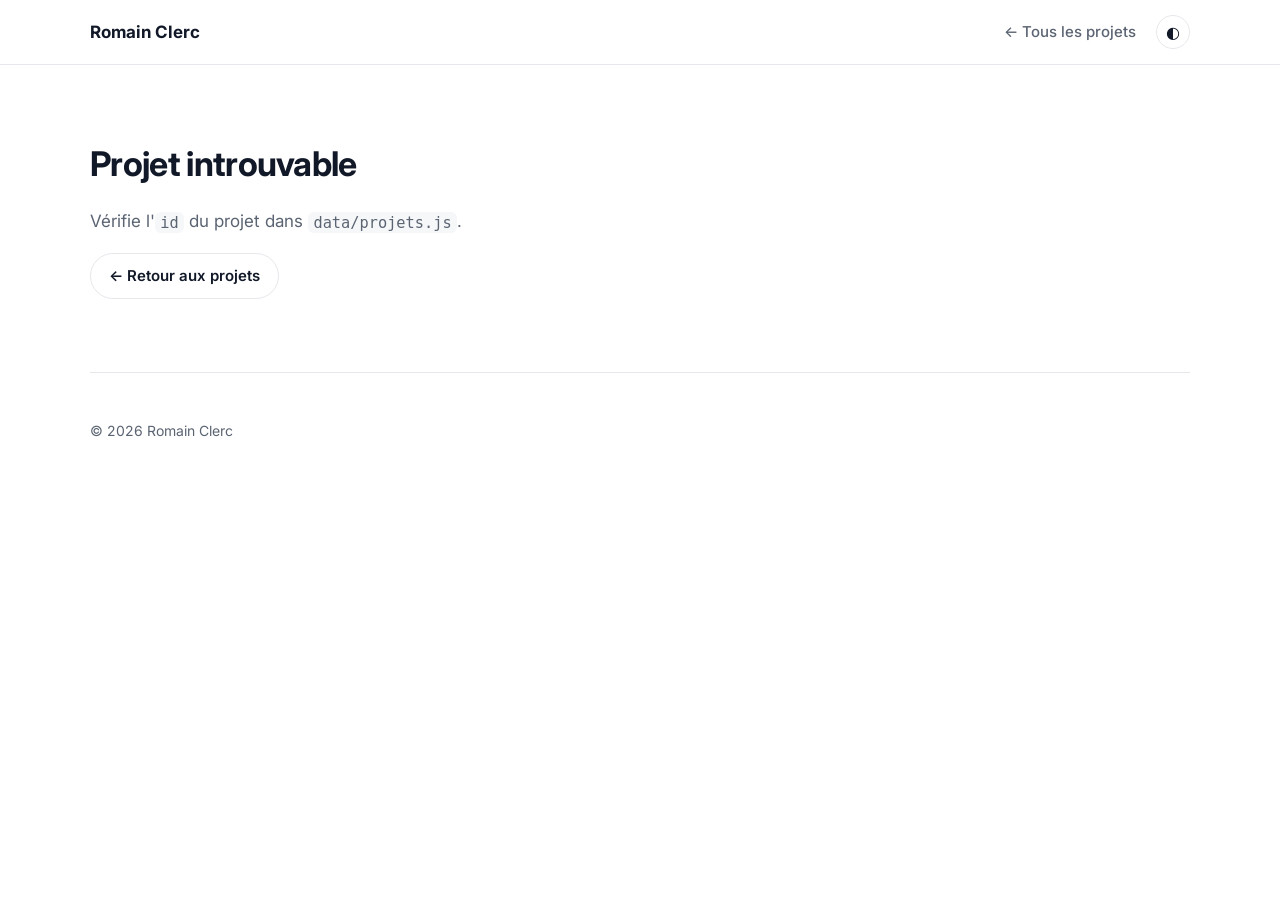
==== projet.html @ ba86d4f6 "Création du portfolio : structure, design et modèle de projet - Page d'accueil (présentation, compét" ====
<!doctype html>
<html lang="fr">
<head>
  <meta charset="utf-8">
  <meta name="viewport" content="width=device-width, initial-scale=1">
  <title>Projet</title>
  <link rel="preconnect" href="https://fonts.googleapis.com">
  <link rel="preconnect" href="https://fonts.gstatic.com" crossorigin>
  <link href="https://fonts.googleapis.com/css2?family=Inter:wght@400;500;600;700&display=swap" rel="stylesheet">
  <link rel="stylesheet" href="assets/css/style.css">
</head>
<body>
  <!-- Cette page est générée automatiquement à partir de data/projets.js.
       Tu n'as pas besoin de la modifier pour ajouter un projet. -->
  <header class="nav">
    <div class="container nav__inner">
      <a class="nav__logo" href="index.html" data-profil="nom"></a>
      <nav class="nav__links">
        <a href="index.html#projets">← Tous les projets</a>
        <button class="theme-toggle" type="button" aria-label="Changer de thème">◐</button>
      </nav>
    </div>
  </header>

  <main class="container project" id="project"></main>

  <footer class="footer container">
    <p class="muted">© <span id="year"></span> <span data-profil="nom"></span></p>
  </footer>

  <script src="data/profil.js"></script>
  <script src="data/projets.js"></script>
  <script src="assets/js/main.js"></script>
</body>
</html>
---- assets/css/style.css ----
/* =========================================================
   Couleurs : change --accent pour personnaliser le site.
   ========================================================= */
:root {
  --accent: #2563eb;
  --accent-soft: #dbeafe;
  --bg: #ffffff;
  --bg-alt: #f6f7f9;
  --text: #111827;
  --muted: #5b6472;
  --border: #e5e7eb;
  --radius: 14px;
  --shadow: 0 1px 2px rgba(0, 0, 0, .04), 0 8px 24px rgba(0, 0, 0, .06);
  color-scheme: light;
}

@media (prefers-color-scheme: dark) {
  :root:not([data-theme="light"]) {
    --accent: #60a5fa;
    --accent-soft: #1e293b;
    --bg: #0b0f17;
    --bg-alt: #121826;
    --text: #e5e7eb;
    --muted: #9aa4b2;
    --border: #1f2937;
    --shadow: 0 8px 24px rgba(0, 0, 0, .35);
    color-scheme: dark;
  }
}
:root[data-theme="dark"] {
  --accent: #60a5fa;
  --accent-soft: #1e293b;
  --bg: #0b0f17;
  --bg-alt: #121826;
  --text: #e5e7eb;
  --muted: #9aa4b2;
  --border: #1f2937;
  --shadow: 0 8px 24px rgba(0, 0, 0, .35);
  color-scheme: dark;
}

/* ---------- Base ---------- */
*, *::before, *::after { box-sizing: border-box; }
[hidden] { display: none !important; }
html { scroll-behavior: smooth; scroll-padding-top: 80px; }
body {
  margin: 0;
  font-family: "Inter", system-ui, -apple-system, "Segoe UI", sans-serif;
  font-size: 17px;
  line-height: 1.65;
  color: var(--text);
  background: var(--bg);
  -webkit-font-smoothing: antialiased;
}
img { max-width: 100%; display: block; }
a { color: var(--accent); }
h1, h2, h3 { line-height: 1.2; letter-spacing: -0.02em; }
code { font-size: .9em; background: var(--bg-alt); padding: .1em .35em; border-radius: 6px; }
.container { width: min(1100px, 100% - 32px); margin-inline: auto; }
.muted { color: var(--muted); }

/* ---------- Navigation ---------- */
.nav {
  position: sticky; top: 0; z-index: 10;
  background: color-mix(in srgb, var(--bg) 85%, transparent);
  backdrop-filter: blur(10px);
  border-bottom: 1px solid var(--border);
}
.nav__inner { display: flex; align-items: center; justify-content: space-between; height: 64px; gap: 16px; }
.nav__logo { font-weight: 700; color: var(--text); text-decoration: none; white-space: nowrap; }
.nav__links { display: flex; align-items: center; gap: 20px; }
.nav__links a { color: var(--muted); text-decoration: none; font-size: 15px; font-weight: 500; }
.nav__links a:hover { color: var(--text); }
.theme-toggle {
  background: none; border: 1px solid var(--border); color: var(--text);
  width: 34px; height: 34px; border-radius: 50%; cursor: pointer; font-size: 16px;
}

/* ---------- Boutons & tags ---------- */
.btn {
  display: inline-flex; align-items: center; gap: 6px;
  padding: 10px 18px; border-radius: 999px;
  border: 1px solid var(--border); background: var(--bg);
  color: var(--text); text-decoration: none; font-weight: 600; font-size: 15px;
  transition: transform .15s, border-color .15s;
}
.btn:hover { border-color: var(--accent); transform: translateY(-1px); }
.btn--primary { background: var(--accent); border-color: var(--accent); color: #fff; }
.tags { list-style: none; padding: 0; margin: 0; display: flex; flex-wrap: wrap; gap: 6px; }
.tag {
  font-size: 13px; font-weight: 500; padding: 3px 10px; border-radius: 999px;
  background: var(--accent-soft); color: var(--accent);
}

/* ---------- Hero ---------- */
.hero { display: flex; align-items: center; gap: 40px; padding: 96px 0 64px; }
.hero__photo { width: 160px; height: 160px; border-radius: 50%; object-fit: cover; flex-shrink: 0; }
.hero__eyebrow { color: var(--accent); font-weight: 600; margin: 0 0 8px; }
.hero__title { font-size: clamp(2.2rem, 5vw, 3.4rem); margin: 0 0 16px; }
.hero__lead { font-size: 1.15rem; color: var(--muted); max-width: 640px; margin: 0 0 28px; }
.hero__actions { display: flex; flex-wrap: wrap; gap: 12px; }

/* ---------- Sections ---------- */
.section { padding: 56px 0; border-top: 1px solid var(--border); }
.section__title { font-size: 1.8rem; margin: 0 0 28px; }
.about { display: grid; grid-template-columns: 1.3fr 1fr; gap: 48px; }
.about__text p:first-child { margin-top: 0; }
.skills__group + .skills__group { margin-top: 20px; }
.skills__group h3 { font-size: 14px; text-transform: uppercase; letter-spacing: .06em; color: var(--muted); margin: 0 0 10px; }

/* ---------- Filtres & grille ---------- */
.filters { display: flex; flex-wrap: wrap; gap: 8px; margin-bottom: 24px; }
.filter {
  font: inherit; font-size: 14px; font-weight: 500; cursor: pointer;
  padding: 6px 14px; border-radius: 999px;
  border: 1px solid var(--border); background: var(--bg); color: var(--muted);
}
.filter.is-active { background: var(--text); color: var(--bg); border-color: var(--text); }
.grid { display: grid; grid-template-columns: repeat(auto-fill, minmax(300px, 1fr)); gap: 24px; }

.card {
  display: flex; flex-direction: column;
  background: var(--bg); border: 1px solid var(--border); border-radius: var(--radius);
  overflow: hidden; text-decoration: none; color: inherit;
  transition: transform .2s, box-shadow .2s;
}
.card:hover { transform: translateY(-4px); box-shadow: var(--shadow); }
.card__media { position: relative; aspect-ratio: 16 / 9; background: var(--bg-alt); }
.card__media img { width: 100%; height: 100%; object-fit: cover; }
.card__placeholder {
  width: 100%; height: 100%; display: grid; place-items: center;
  font-size: 2.5rem; font-weight: 700; color: var(--accent);
  background: linear-gradient(135deg, var(--accent-soft), var(--bg-alt));
}
.card__badge {
  position: absolute; top: 12px; left: 12px;
  background: var(--bg); color: var(--text); font-size: 12px; font-weight: 600;
  padding: 4px 10px; border-radius: 999px; box-shadow: var(--shadow);
}
.card__body { padding: 20px; display: flex; flex-direction: column; gap: 8px; flex: 1; }
.card__meta { font-size: 13px; color: var(--muted); margin: 0; }
.card__title { font-size: 1.2rem; margin: 0; }
.card__text { color: var(--muted); margin: 0 0 8px; font-size: 15px; flex: 1; }

/* ---------- Contact ---------- */
.contact { display: grid; grid-template-columns: repeat(auto-fill, minmax(220px, 1fr)); gap: 16px; margin-top: 24px; }
.contact__item {
  display: flex; flex-direction: column; padding: 18px 20px;
  border: 1px solid var(--border); border-radius: var(--radius);
  text-decoration: none; color: var(--text); transition: border-color .15s;
}
.contact__item:hover { border-color: var(--accent); }
.contact__label { font-size: 13px; color: var(--muted); }
.contact__value { font-weight: 600; overflow-wrap: anywhere; }

/* ---------- Page projet ---------- */
.project { padding: 56px 0; }
.project__meta { color: var(--accent); font-weight: 600; margin: 0 0 8px; }
.project__title { font-size: clamp(2rem, 4.5vw, 3rem); margin: 0 0 12px; }
.project__cover { width: 100%; max-height: 520px; object-fit: cover; border-radius: var(--radius); margin: 32px 0 0; }
.project__layout { display: grid; grid-template-columns: 1fr 300px; gap: 48px; margin-top: 40px; }
.project__section + .project__section { margin-top: 32px; }
.project__section h2 { font-size: 1.35rem; margin: 0 0 10px; }
.project__aside { align-self: start; position: sticky; top: 88px; display: flex; flex-direction: column; gap: 20px; }
.facts { margin: 0; padding: 20px; background: var(--bg-alt); border-radius: var(--radius); }
.facts dt { font-size: 13px; color: var(--muted); }
.facts dd { margin: 0 0 12px; font-weight: 500; }
.facts dd:last-child { margin-bottom: 0; }
.project__links { display: flex; flex-direction: column; gap: 10px; }
.gallery { display: grid; grid-template-columns: repeat(auto-fill, minmax(220px, 1fr)); gap: 16px; }
.gallery figure { margin: 0; }
.gallery img { border-radius: 10px; aspect-ratio: 4 / 3; object-fit: cover; width: 100%; }
.gallery figcaption { font-size: 14px; color: var(--muted); margin-top: 6px; }
.prevnext {
  display: flex; justify-content: space-between; gap: 16px;
  margin-top: 56px; padding-top: 24px; border-top: 1px solid var(--border);
}
.prevnext a { text-decoration: none; font-weight: 600; }

/* ---------- Pied de page ---------- */
.footer { padding: 32px 0 48px; border-top: 1px solid var(--border); font-size: 14px; }

/* ---------- Mobile ---------- */
@media (max-width: 760px) {
  body { font-size: 16px; }
  .nav__links { gap: 14px; }
  .nav__links a:not(:last-of-type) { display: none; }
  .hero { flex-direction: column; align-items: flex-start; padding: 56px 0 40px; gap: 24px; }
  .hero__photo { width: 112px; height: 112px; }
  .about, .project__layout { grid-template-columns: 1fr; gap: 32px; }
  .project__aside { position: static; }
  .grid { grid-template-columns: 1fr; }
}
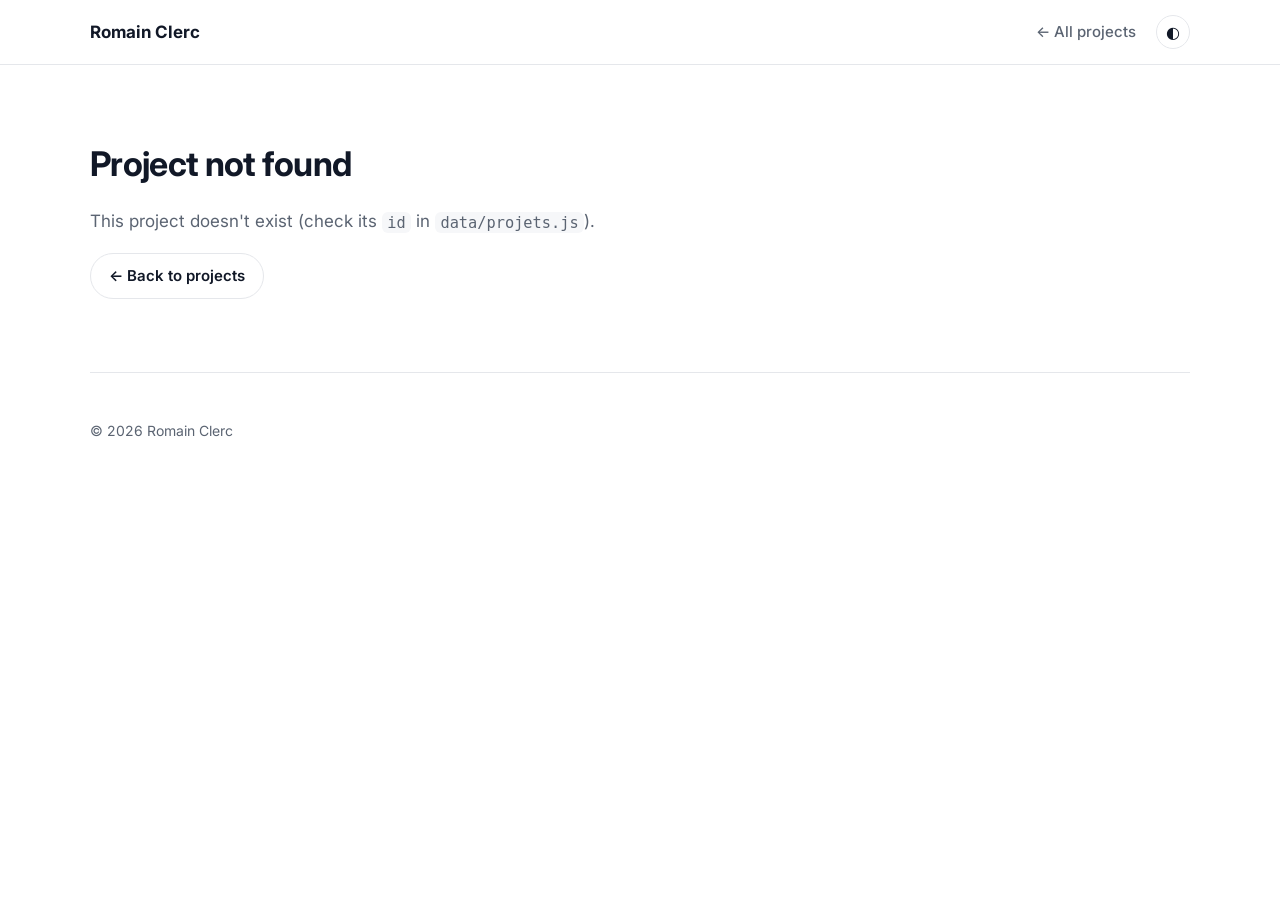
==== commit 8cd2c143: "Remplissage du portfolio à partir du CV - Site passé en anglais, contenu tiré du CV (profil, compéte" ====
--- a/projet.html
+++ b/projet.html
@@ -1,9 +1,9 @@
 <!doctype html>
-<html lang="fr">
+<html lang="en">
 <head>
   <meta charset="utf-8">
   <meta name="viewport" content="width=device-width, initial-scale=1">
-  <title>Projet</title>
+  <title>Project</title>
   <link rel="preconnect" href="https://fonts.googleapis.com">
   <link rel="preconnect" href="https://fonts.gstatic.com" crossorigin>
   <link href="https://fonts.googleapis.com/css2?family=Inter:wght@400;500;600;700&display=swap" rel="stylesheet">
@@ -16,8 +16,8 @@
     <div class="container nav__inner">
       <a class="nav__logo" href="index.html" data-profil="nom"></a>
       <nav class="nav__links">
-        <a href="index.html#projets">← Tous les projets</a>
-        <button class="theme-toggle" type="button" aria-label="Changer de thème">◐</button>
+        <a href="index.html#projects">← All projects</a>
+        <button class="theme-toggle" type="button" aria-label="Toggle theme">◐</button>
       </nav>
     </div>
   </header>
--- a/assets/css/style.css
+++ b/assets/css/style.css
@@ -108,6 +108,33 @@
 .skills__group + .skills__group { margin-top: 20px; }
 .skills__group h3 { font-size: 14px; text-transform: uppercase; letter-spacing: .06em; color: var(--muted); margin: 0 0 10px; }
 
+.subhead { font-size: 14px; text-transform: uppercase; letter-spacing: .06em; color: var(--muted); margin: 28px 0 10px; }
+.interests { margin: 0; padding-left: 1.1em; color: var(--muted); }
+.interests li + li { margin-top: 4px; }
+
+/* ---------- Disponibilité ---------- */
+.availability {
+  display: inline-flex; align-items: center; gap: 8px;
+  margin: 0 0 16px; padding: 6px 14px; border-radius: 999px;
+  background: var(--accent-soft); color: var(--accent); font-size: 14px; font-weight: 600;
+}
+.availability::before {
+  content: ""; width: 8px; height: 8px; border-radius: 50%; background: #22c55e;
+  box-shadow: 0 0 0 3px color-mix(in srgb, #22c55e 25%, transparent);
+}
+
+/* ---------- Parcours ---------- */
+.timeline { list-style: none; margin: 0; padding: 0; border-left: 2px solid var(--border); }
+.timeline__item { position: relative; display: grid; grid-template-columns: 160px 1fr; gap: 16px; padding: 0 0 22px 24px; }
+.timeline__item:last-child { padding-bottom: 0; }
+.timeline__item::before {
+  content: ""; position: absolute; left: -7px; top: 7px;
+  width: 12px; height: 12px; border-radius: 50%; background: var(--bg); border: 2px solid var(--accent);
+}
+.timeline__when { color: var(--muted); font-size: 15px; }
+.timeline__title { margin: 0; font-weight: 600; }
+.timeline__where { margin: 0; color: var(--muted); font-size: 15px; }
+
 /* ---------- Filtres & grille ---------- */
 .filters { display: flex; flex-wrap: wrap; gap: 8px; margin-bottom: 24px; }
 .filter {
@@ -143,7 +170,7 @@
 .card__text { color: var(--muted); margin: 0 0 8px; font-size: 15px; flex: 1; }
 
 /* ---------- Contact ---------- */
-.contact { display: grid; grid-template-columns: repeat(auto-fill, minmax(220px, 1fr)); gap: 16px; margin-top: 24px; }
+.contact { display: grid; grid-template-columns: repeat(auto-fit, minmax(240px, 1fr)); gap: 16px; margin-top: 24px; }
 .contact__item {
   display: flex; flex-direction: column; padding: 18px 20px;
   border: 1px solid var(--border); border-radius: var(--radius);
@@ -151,7 +178,7 @@
 }
 .contact__item:hover { border-color: var(--accent); }
 .contact__label { font-size: 13px; color: var(--muted); }
-.contact__value { font-weight: 600; overflow-wrap: anywhere; }
+.contact__value { font-weight: 600; font-size: 15px; overflow-wrap: anywhere; }
 
 /* ---------- Page projet ---------- */
 .project { padding: 56px 0; }
@@ -190,4 +217,5 @@
   .about, .project__layout { grid-template-columns: 1fr; gap: 32px; }
   .project__aside { position: static; }
   .grid { grid-template-columns: 1fr; }
-}
+  .timeline__item { grid-template-columns: 1fr; gap: 2px; }
+}
